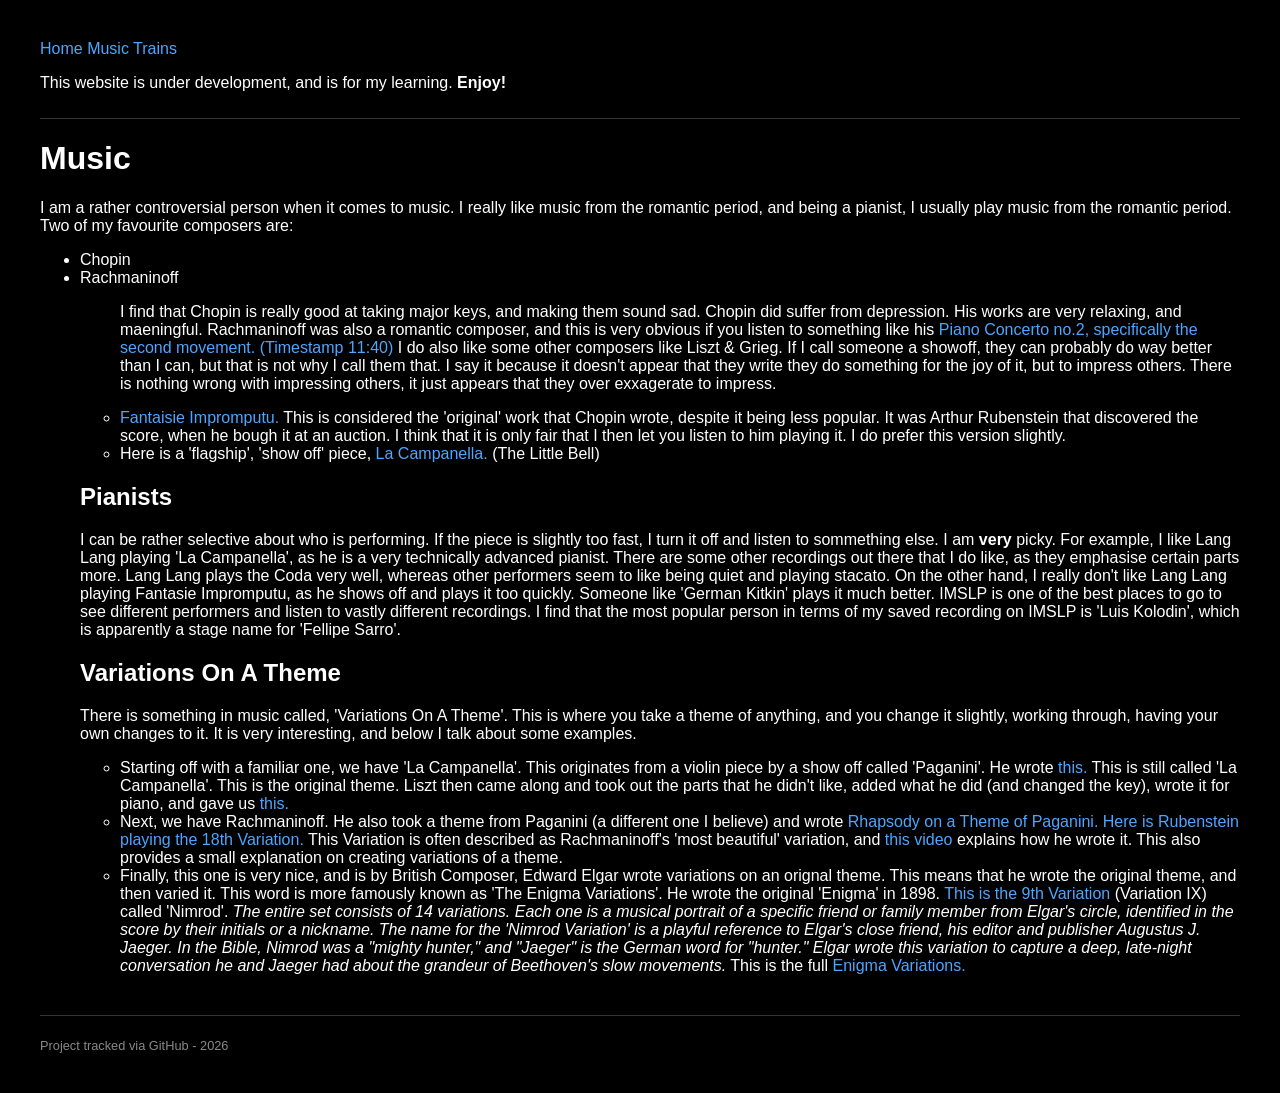
==== music.html @ 42fbc0a3 "Added CSS File, Altered Comments, Fixed Issue Finally added CSS file as i originally should have, al" ====
<!doctype html>

<html>
    <head>
        <link rel='stylesheet' href='style.css'>
        
        <title>Home</title>
    </head>
    <body>

        <header>
            <nav>
                <a href='index.html'>Home</a>
                <a href='music.html'>Music</a>
                <a href='trains.html'>Trains</a>
            </nav>
            <p>This website is under development, and is for my learning. <strong>Enjoy!</strong></p>
        </header>

        <main>
        <h1>Music</h1>
        <p>I am a rather controversial person when it comes to music. I really like music from the romantic period, and being a pianist, I usually play music from the romantic period. Two of my favourite composers are:</p>
        <ul>
            <li>Chopin</li>
            <li>Rachmaninoff</li>
        <ul>
        <p>I find that Chopin is really good at taking major keys, and making them sound sad. Chopin did suffer from depression. His works are very relaxing, and maeningful. Rachmaninoff was also a romantic composer, and this is very obvious if you listen to something like his <a href='https://www.youtube.com/watch?v=rEGOihjqO9w' target='_blank'>Piano Concerto no.2, specifically the second movement. (Timestamp 11:40)</a> I do also like some other composers like Liszt & Grieg. If I call someone a showoff, they can probably do way better than I can, but that is not why I call them that. I say it because it doesn't appear that they write they do something for the joy of it, but to impress others. There is nothing wrong with impressing others, it just appears that they over exxagerate to impress.</p>
            <li><a href='https://www.youtube.com/watch?v=75x6DncZDgI' target='_blank'>Fantaisie Impromputu.</a> This is considered the 'original' work that Chopin wrote, despite it being less popular. It was Arthur Rubenstein that discovered the score, when he bough it at an auction. I think that it is only fair that I then let you listen to him playing it. I do prefer this version slightly.</li>
            <li>Here is a 'flagship', 'show off' piece, <a href='https://www.youtube.com/watch?v=cIxGUAnj46U' targett='_blank'>La Campanella.</a> (The Little Bell)</li>

        </ul>

        <h2>Pianists</h2>
        <p>I can be rather selective about who is performing. If the piece is slightly too fast, I turn it off and listen to sommething else. I am <strong>very</strong> picky. For example, I like Lang Lang playing 'La Campanella', as he is a very technically advanced pianist. There are some other recordings out there that I do like, as they emphasise certain parts more. Lang Lang plays the Coda very well, whereas other performers seem to like being quiet and playing stacato. On the other hand, I really don't like Lang Lang playing Fantasie Impromputu, as he shows off and plays it too quickly. Someone like 'German Kitkin' plays it much better. IMSLP is one of the best places to go to see different performers and listen to vastly different recordings. I find that the most popular person in terms of my saved recording on IMSLP is 'Luis Kolodin', which is apparently a stage name for 'Fellipe Sarro'.</p>

        <h2>Variations On A Theme</h2>
        <p>There is something in music called, 'Variations On A Theme'. This is where you take a theme of anything, and you change it slightly, working through, having your own changes to it. It is very interesting, and below I talk about some examples.</p>
        <ul>
            <li>Starting off with a familiar one, we have 'La Campanella'. This originates from a violin piece by a show off called 'Paganini'. He wrote <a href='https://www.youtube.com/watch?v=rGPT50XhbEg' target='_blank'> this.</a> This is still called 'La Campanella'. This is the original theme. Liszt then came along and took out the parts that he didn't like, added what he did (and changed the key), wrote it for piano, and gave us <a href='https://www.youtube.com/watch?v=cIxGUAnj46U'>this.</a></li>
            <li>Next, we have Rachmaninoff. He also took a theme from Paganini (a different one I believe) and wrote <a href='https://www.youtube.com/watch?v=ppJ5uITLECE' target='_blank'>Rhapsody on a Theme of Paganini.</a> <a href='https://www.youtube.com/watch?v=h_BArG3ollw' target='blank'>Here is Rubenstein playing the 18th Variation.</a> This Variation is often described as Rachmaninoff's 'most beautiful' variation, and <a href='https://www.youtube.com/watch?v=NAaPXTXOuDE' target='_blank'> this video</a> explains how he wrote it. This also provides a small explanation on creating variations of a theme.</li>
            <li>Finally, this one is very nice, and is by British Composer, Edward Elgar wrote variations on an orignal theme. This means that he wrote the original theme, and then varied it. This word is more famously known as 'The Enigma Variations'. He wrote the original 'Enigma' in 1898. <a href='https://www.youtube.com/watch?v=7iM5dymBBI4' target='_blank'>This is the 9th Variation</a> (Variation IX) called 'Nimrod'. <em>The entire set consists of 14 variations. Each one is a musical portrait of a specific friend or family member from Elgar's circle, identified in the score by their initials or a nickname. The name for the 'Nimrod Variation' is a playful reference to Elgar's close friend, his editor and publisher Augustus J. Jaeger. In the Bible, Nimrod was a "mighty hunter," and "Jaeger" is the German word for "hunter." Elgar wrote this variation to capture a deep, late-night conversation he and Jaeger had about the grandeur of Beethoven's slow movements.</em> This is the full <a href='https://youtu.be/KxW8HW_hySo' target='_blank'>Enigma Variations.</a></li>
        </ul>
        
        </main>

        <footer>
            <p>Project tracked via GitHub - 2026</p>
        </footer>
    </body>
</html>
---- style.css ----
/* --- Global Styles --- */
body {
    background-color: black;
    color: white;
    font-family: Arial, Helvetica, sans-serif; 
    margin: 40px;
}

/* --- Navigation & Links --- */
a {
    color: #4da6ff;
    text-decoration: none;
}
a:hover {
    text-decoration: underline;
}

/* --- Layout Sections --- */
header {
    border-bottom: 1px solid #333;
    padding-bottom: 10px;
    margin-bottom: 20px;
}

footer {
    border-top: 1px solid #333;
    padding-top: 10px;
    margin-top: 40px;
    font-size: 0.8rem;
    color: #888;
}
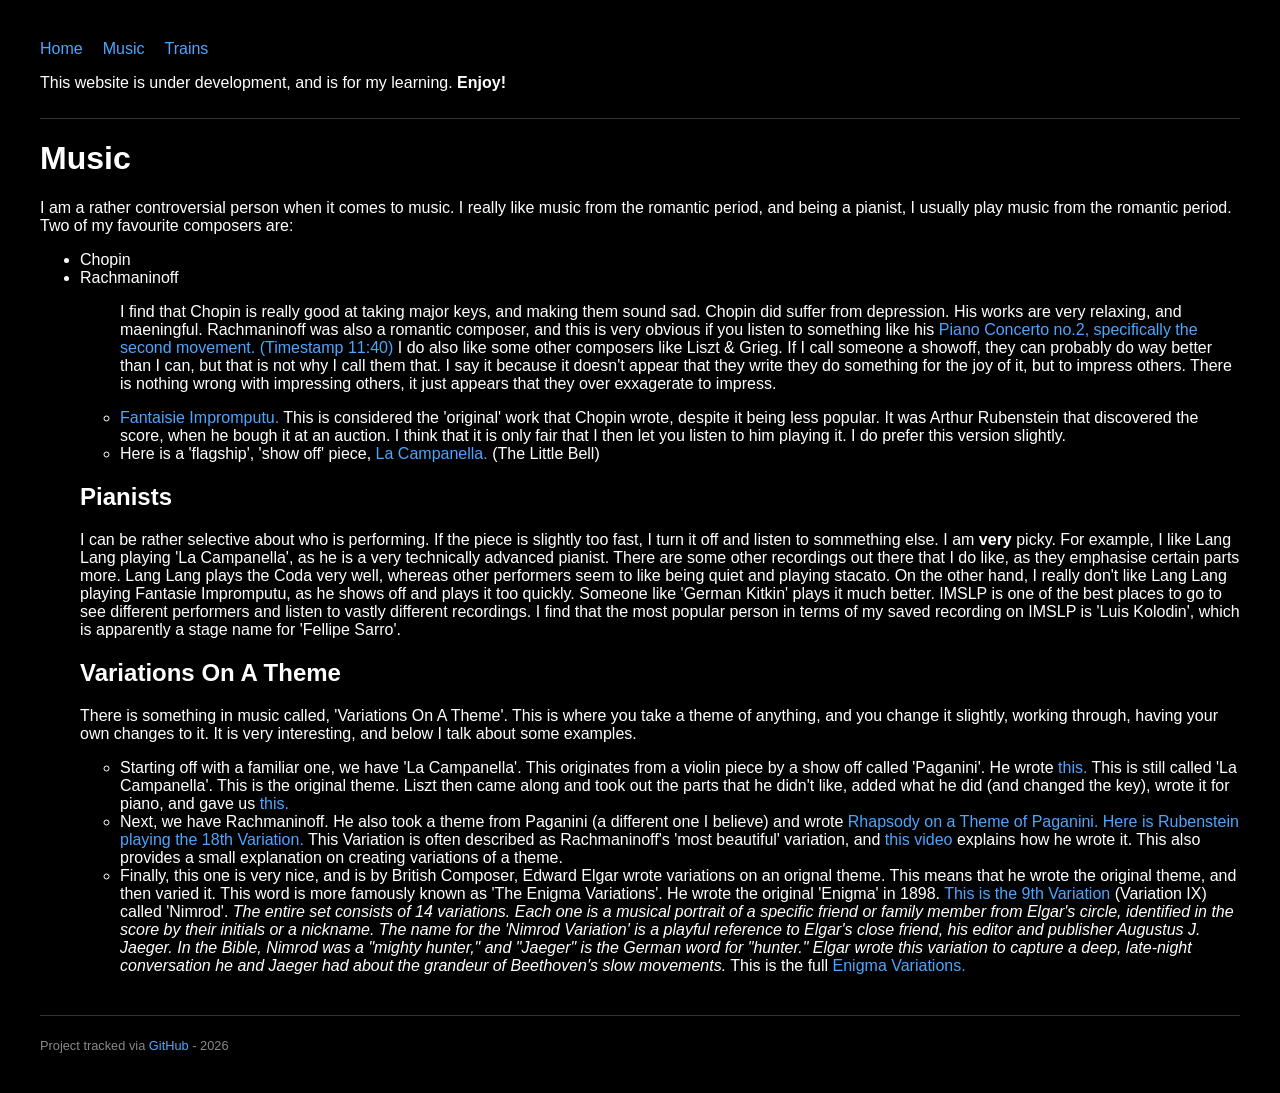
==== commit b53dc1c9: "Adjusted Footer Put 'GitHub' as a hyperlink to GitHub in a new tab in the footer." ====
--- a/music.html
+++ b/music.html
@@ -3,7 +3,9 @@
 <html>
     <head>
         <link rel='stylesheet' href='style.css'>
-        
+        <link rel='icon' type='png' href='favicon.png'>
+        <meta name="viewport" content='width=device-width, initial-scale=1.0'>
+
         <title>Home</title>
     </head>
     <body>
@@ -44,7 +46,7 @@
         </main>
 
         <footer>
-            <p>Project tracked via GitHub - 2026</p>
+            <p>Project tracked via <a href='https://github.com/Aspe99/HTMLplayground' target='_blank'>GitHub</a> - 2026</p>
         </footer>
     </body>
 </html> 
--- a/style.css
+++ b/style.css
@@ -28,4 +28,41 @@
     margin-top: 40px;
     font-size: 0.8rem;
     color: #888;
+}
+
+/* --- Navigation Layout (Desktop) --- */
+header nav {
+    display: flex;
+    gap: 20px;
+}
+
+/* --- Mobile Styles (Exceptions) --- */
+@media screen and (max-width: 600px) {
+    body {
+        margin: 15px;
+    }
+
+    header nav {
+        gap: 10px; /* Smaller gap on mobile */
+    }
+
+    header nav a {
+        font-size: 0.9rem;
+    }
+}
+
+/* --- Animations --- */
+@keyframes fadeInZoom {
+    0% {
+        opacity: 0;
+        transform: scale(0.95);
+    }
+    100% {
+        opacity: 1;
+        transform: scale(1);
+    }
+}
+
+.home-page {
+    animation: fadeInZoom 1s ease-out;
 }
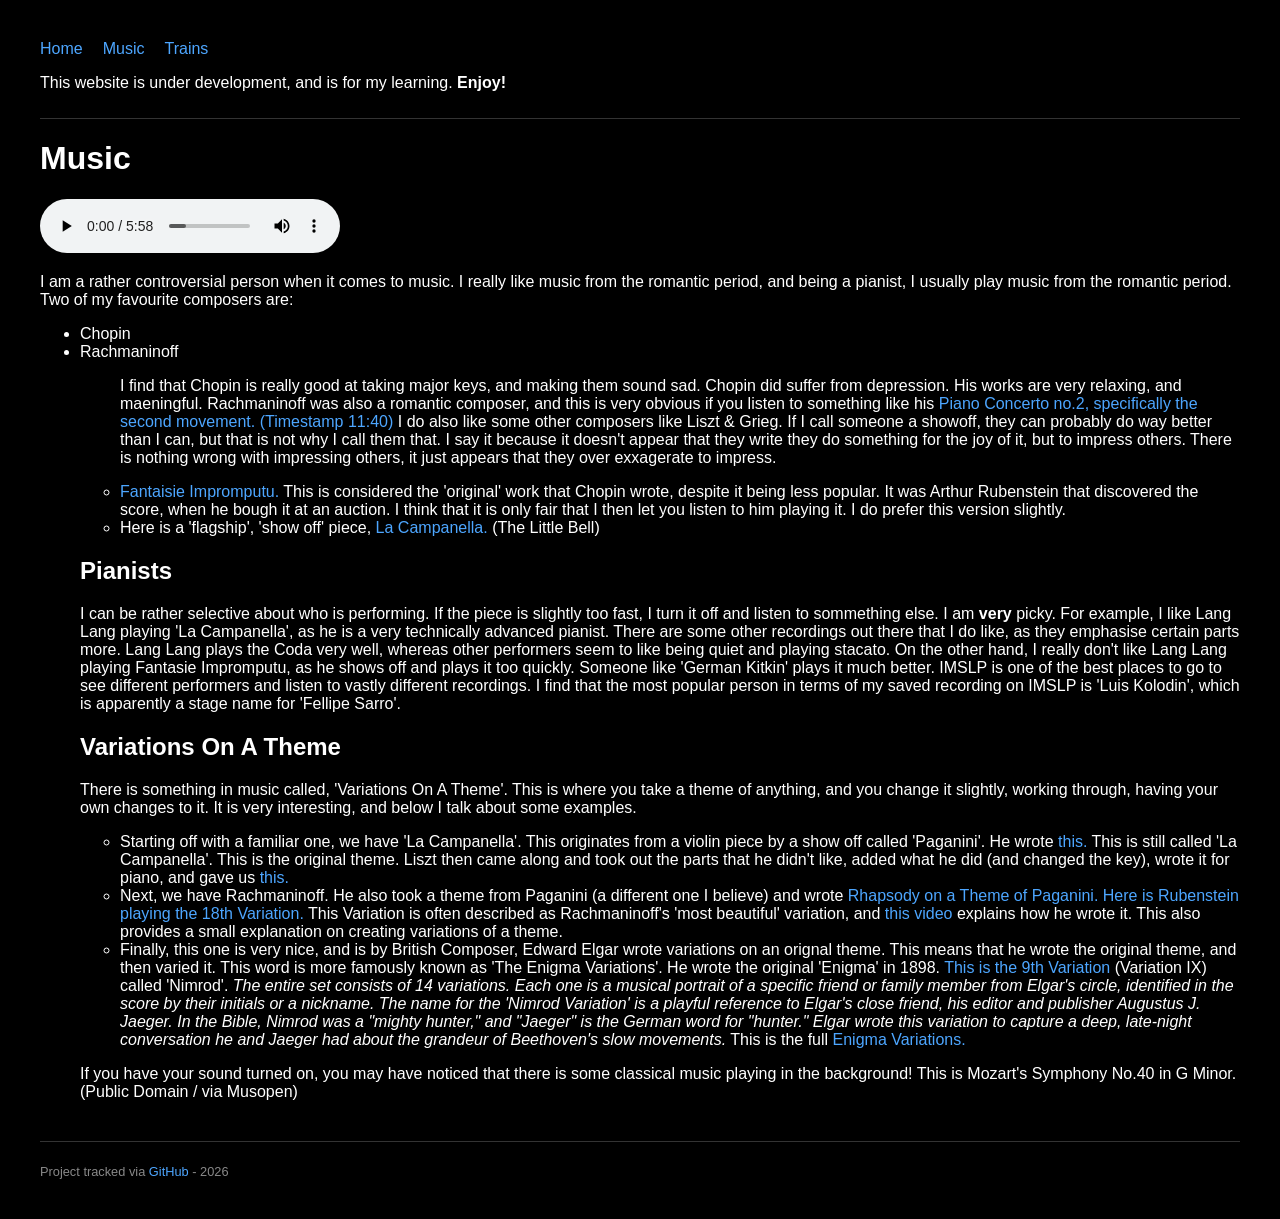
==== commit 8290d229: "Mozart On Music Page Added a play button on music.html, to play Mozart's Symphony No.40 in G minor, " ====
--- a/music.html
+++ b/music.html
@@ -21,6 +21,9 @@
 
         <main>
         <h1>Music</h1>
+        <audio controls>
+            <source src='symphonyno40.mp3' type='audio/mpeg'>
+        </audio>
         <p>I am a rather controversial person when it comes to music. I really like music from the romantic period, and being a pianist, I usually play music from the romantic period. Two of my favourite composers are:</p>
         <ul>
             <li>Chopin</li>
@@ -42,6 +45,8 @@
             <li>Next, we have Rachmaninoff. He also took a theme from Paganini (a different one I believe) and wrote <a href='https://www.youtube.com/watch?v=ppJ5uITLECE' target='_blank'>Rhapsody on a Theme of Paganini.</a> <a href='https://www.youtube.com/watch?v=h_BArG3ollw' target='blank'>Here is Rubenstein playing the 18th Variation.</a> This Variation is often described as Rachmaninoff's 'most beautiful' variation, and <a href='https://www.youtube.com/watch?v=NAaPXTXOuDE' target='_blank'> this video</a> explains how he wrote it. This also provides a small explanation on creating variations of a theme.</li>
             <li>Finally, this one is very nice, and is by British Composer, Edward Elgar wrote variations on an orignal theme. This means that he wrote the original theme, and then varied it. This word is more famously known as 'The Enigma Variations'. He wrote the original 'Enigma' in 1898. <a href='https://www.youtube.com/watch?v=7iM5dymBBI4' target='_blank'>This is the 9th Variation</a> (Variation IX) called 'Nimrod'. <em>The entire set consists of 14 variations. Each one is a musical portrait of a specific friend or family member from Elgar's circle, identified in the score by their initials or a nickname. The name for the 'Nimrod Variation' is a playful reference to Elgar's close friend, his editor and publisher Augustus J. Jaeger. In the Bible, Nimrod was a "mighty hunter," and "Jaeger" is the German word for "hunter." Elgar wrote this variation to capture a deep, late-night conversation he and Jaeger had about the grandeur of Beethoven's slow movements.</em> This is the full <a href='https://youtu.be/KxW8HW_hySo' target='_blank'>Enigma Variations.</a></li>
         </ul>
+
+        <p>If you have your sound turned on, you may have noticed that there is some classical music playing in the background! This is Mozart's Symphony No.40 in G Minor. (Public Domain / via Musopen)</p>
         
         </main>
 
@@ -49,4 +54,4 @@
             <p>Project tracked via <a href='https://github.com/Aspe99/HTMLplayground' target='_blank'>GitHub</a> - 2026</p>
         </footer>
     </body>
-</html> +</html>
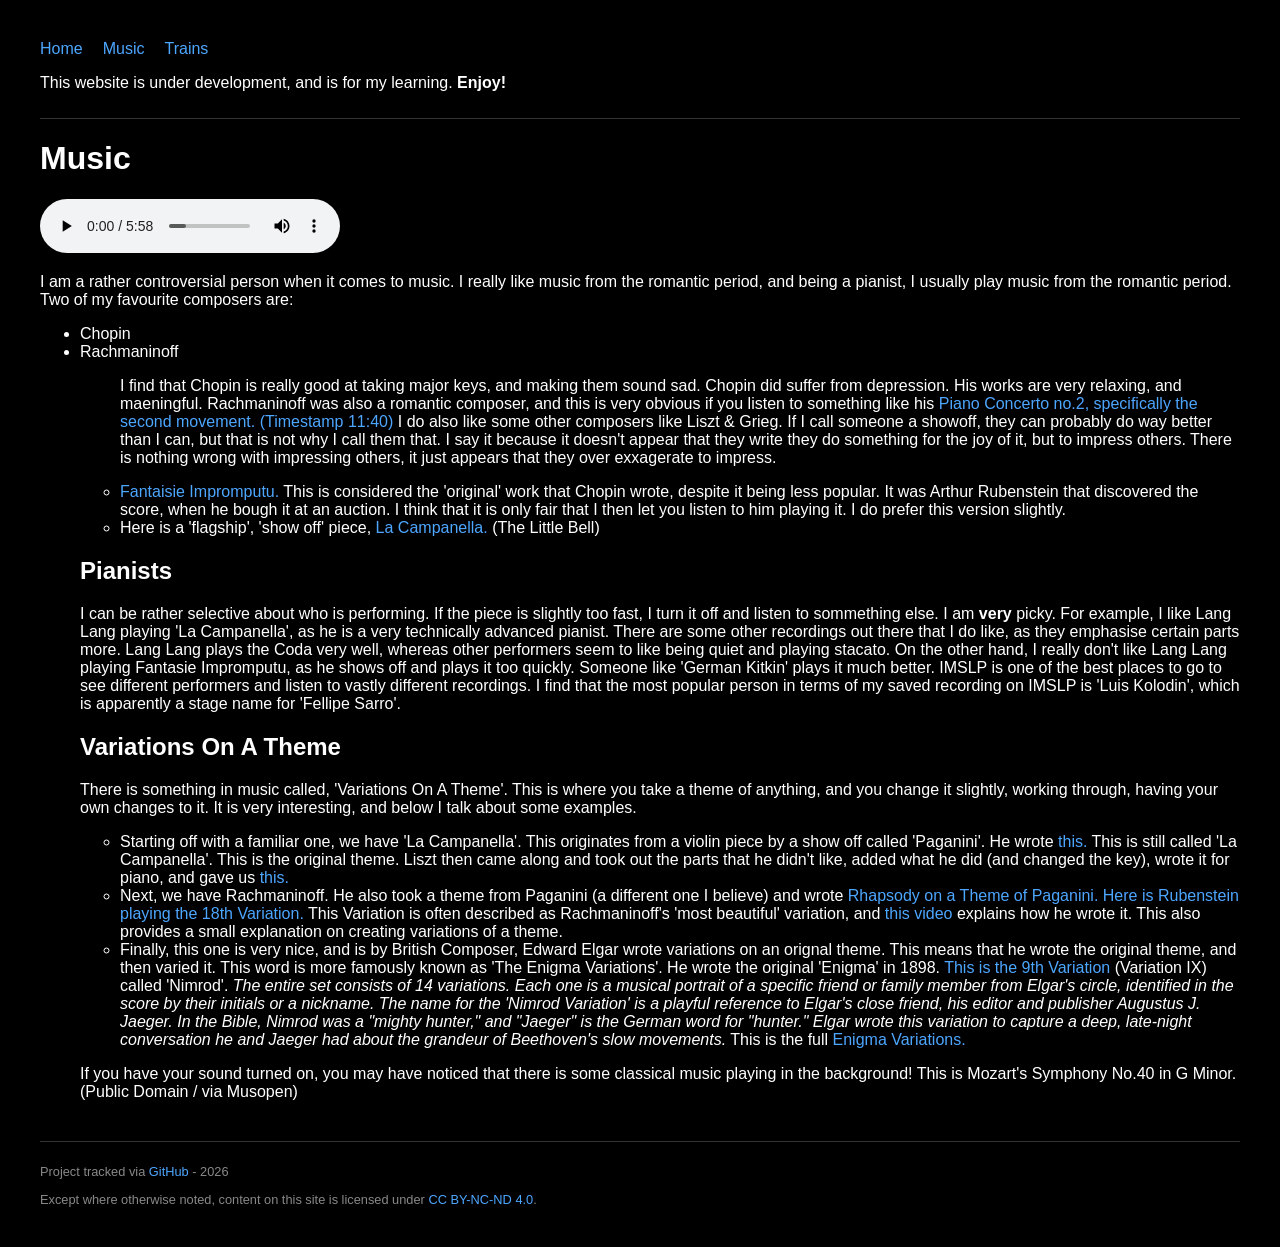
==== commit 2cd9b6ac: "Hover Feature Added a feature where hovering over '323' on trains.html displays an image of a Class " ====
--- a/music.html
+++ b/music.html
@@ -52,6 +52,7 @@
 
         <footer>
             <p>Project tracked via <a href='https://github.com/Aspe99/HTMLplayground' target='_blank'>GitHub</a> - 2026</p>
+            <p>Except where otherwise noted, content on this site is licensed under <a href="https://creativecommons.org/licenses/by-nc-nd/4.0/" target="_blank">CC BY-NC-ND 4.0</a>.</p>
         </footer>
     </body>
 </html>
--- a/style.css
+++ b/style.css
@@ -65,4 +65,42 @@
 
 .home-page {
     animation: fadeInZoom 1s ease-out;
+}
+
+/* --- Hover Popup Preview --- */
+
+/* 1. Make the wrapper relative so the popup anchors to it */
+.hover-wrapper {
+    position: relative;
+    color: #4da6ff;
+    cursor: pointer;
+    text-decoration: underline; /* Optional: makes it look like a link */
+}
+
+/* 2. Hide the preview box by default and position it above the text */
+.preview-box {
+    display: none;
+    position: absolute;
+    bottom: 125%; 
+    left: 50%;
+    transform: translateX(-50%); 
+    background-color: #1a1a1a;
+    border: 1px solid #444;
+    padding: 8px;
+    border-radius: 6px;
+    box-shadow: 0 4px 10px rgba(0,0,0,0.5);
+    z-index: 10; /* Ensures it floats on top of other text */
+}
+
+/* 3. Style the image inside the preview box so it doesn't get huge */
+.preview-box img {
+    width: 200px; 
+    height: auto;
+    display: block;
+    border-radius: 4px;
+}
+
+/* 4. The Magic: Show the box when you hover over the wrapper */
+.hover-wrapper:hover .preview-box {
+    display: block;
 }
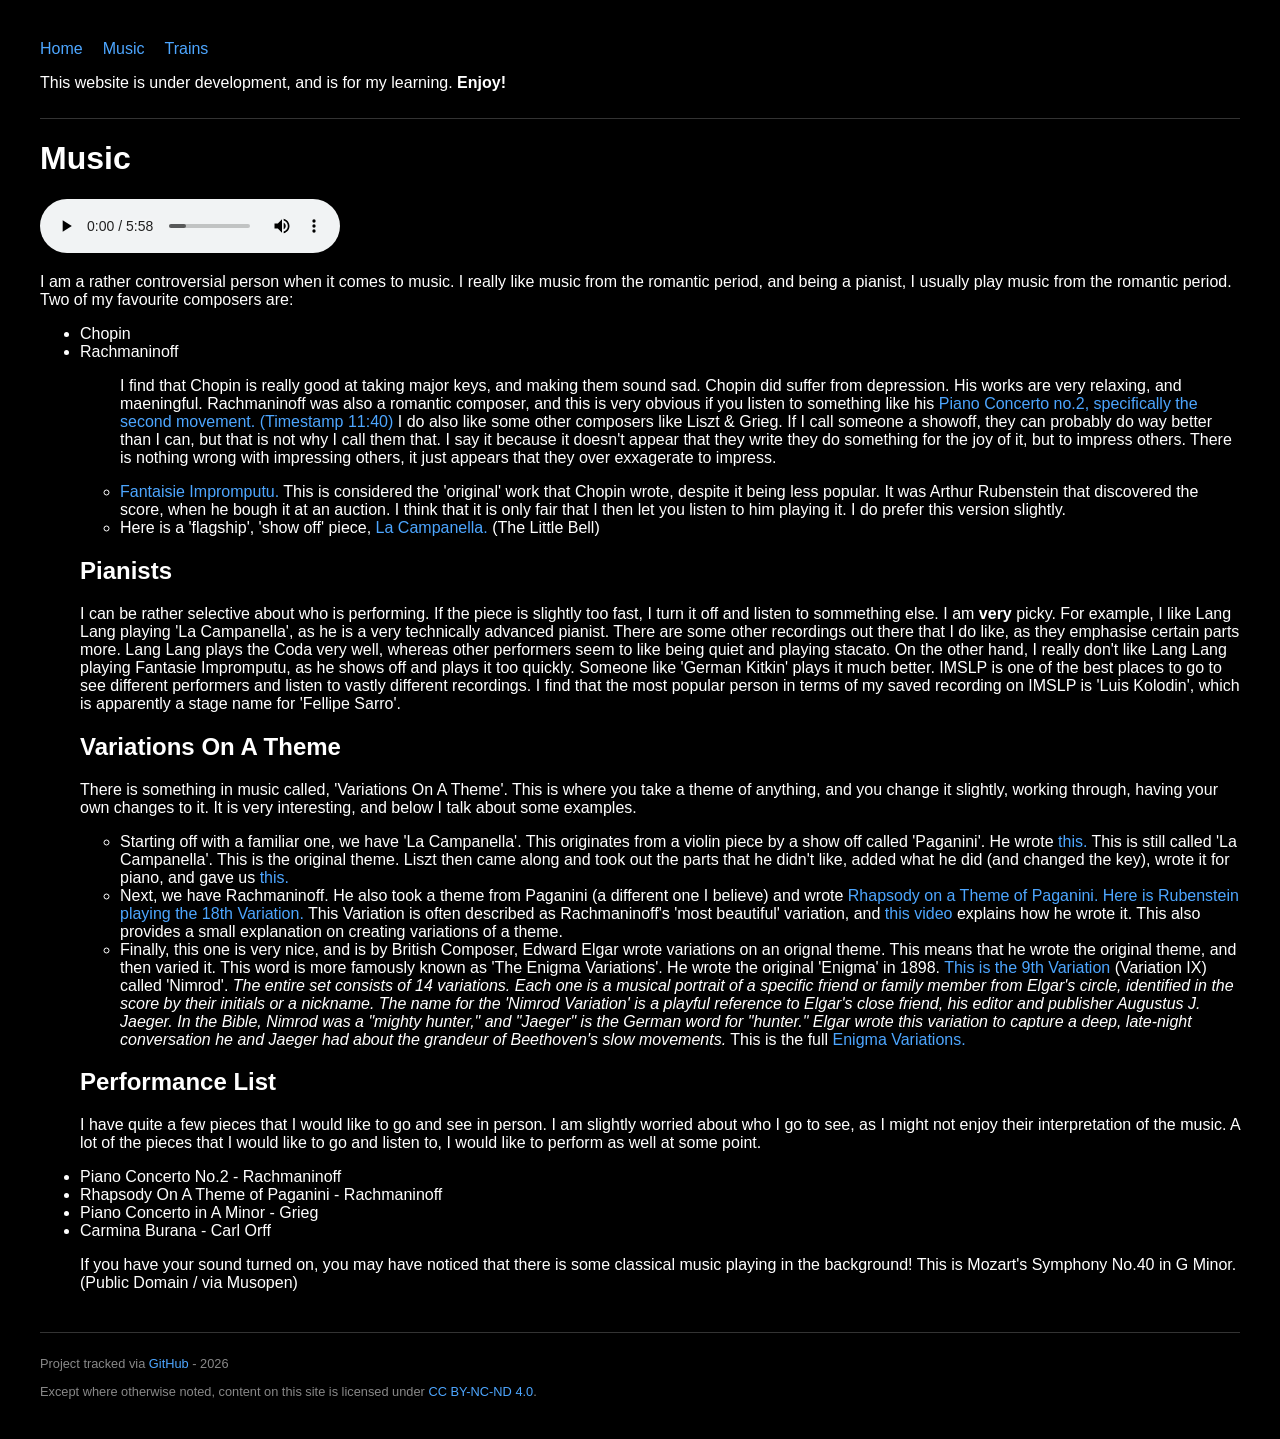
==== commit fc3f347a: "Added Performance List Added a section to 'music.html' about various pieces that I would like to wat" ====
--- a/music.html
+++ b/music.html
@@ -46,6 +46,13 @@
             <li>Finally, this one is very nice, and is by British Composer, Edward Elgar wrote variations on an orignal theme. This means that he wrote the original theme, and then varied it. This word is more famously known as 'The Enigma Variations'. He wrote the original 'Enigma' in 1898. <a href='https://www.youtube.com/watch?v=7iM5dymBBI4' target='_blank'>This is the 9th Variation</a> (Variation IX) called 'Nimrod'. <em>The entire set consists of 14 variations. Each one is a musical portrait of a specific friend or family member from Elgar's circle, identified in the score by their initials or a nickname. The name for the 'Nimrod Variation' is a playful reference to Elgar's close friend, his editor and publisher Augustus J. Jaeger. In the Bible, Nimrod was a "mighty hunter," and "Jaeger" is the German word for "hunter." Elgar wrote this variation to capture a deep, late-night conversation he and Jaeger had about the grandeur of Beethoven's slow movements.</em> This is the full <a href='https://youtu.be/KxW8HW_hySo' target='_blank'>Enigma Variations.</a></li>
         </ul>
 
+        <h2>Performance List</h2>
+        <p>I have quite a few pieces that I would like to go and see in person. I am slightly worried about who I go to see, as I might not enjoy their interpretation of the music. A lot of the pieces that I would like to go and listen to, I would like to perform as well at some point.</p>
+        <li>Piano Concerto No.2 - Rachmaninoff</li>
+        <li>Rhapsody On A Theme of Paganini - Rachmaninoff</li>
+        <li>Piano Concerto in A Minor - Grieg</li>
+        <li>Carmina Burana - Carl Orff</li>
+
         <p>If you have your sound turned on, you may have noticed that there is some classical music playing in the background! This is Mozart's Symphony No.40 in G Minor. (Public Domain / via Musopen)</p>
         
         </main>
--- a/style.css
+++ b/style.css
@@ -66,41 +66,3 @@
 .home-page {
     animation: fadeInZoom 1s ease-out;
 }
-
-/* --- Hover Popup Preview --- */
-
-/* 1. Make the wrapper relative so the popup anchors to it */
-.hover-wrapper {
-    position: relative;
-    color: #4da6ff;
-    cursor: pointer;
-    text-decoration: underline; /* Optional: makes it look like a link */
-}
-
-/* 2. Hide the preview box by default and position it above the text */
-.preview-box {
-    display: none;
-    position: absolute;
-    bottom: 125%; 
-    left: 50%;
-    transform: translateX(-50%); 
-    background-color: #1a1a1a;
-    border: 1px solid #444;
-    padding: 8px;
-    border-radius: 6px;
-    box-shadow: 0 4px 10px rgba(0,0,0,0.5);
-    z-index: 10; /* Ensures it floats on top of other text */
-}
-
-/* 3. Style the image inside the preview box so it doesn't get huge */
-.preview-box img {
-    width: 200px; 
-    height: auto;
-    display: block;
-    border-radius: 4px;
-}
-
-/* 4. The Magic: Show the box when you hover over the wrapper */
-.hover-wrapper:hover .preview-box {
-    display: block;
-}
